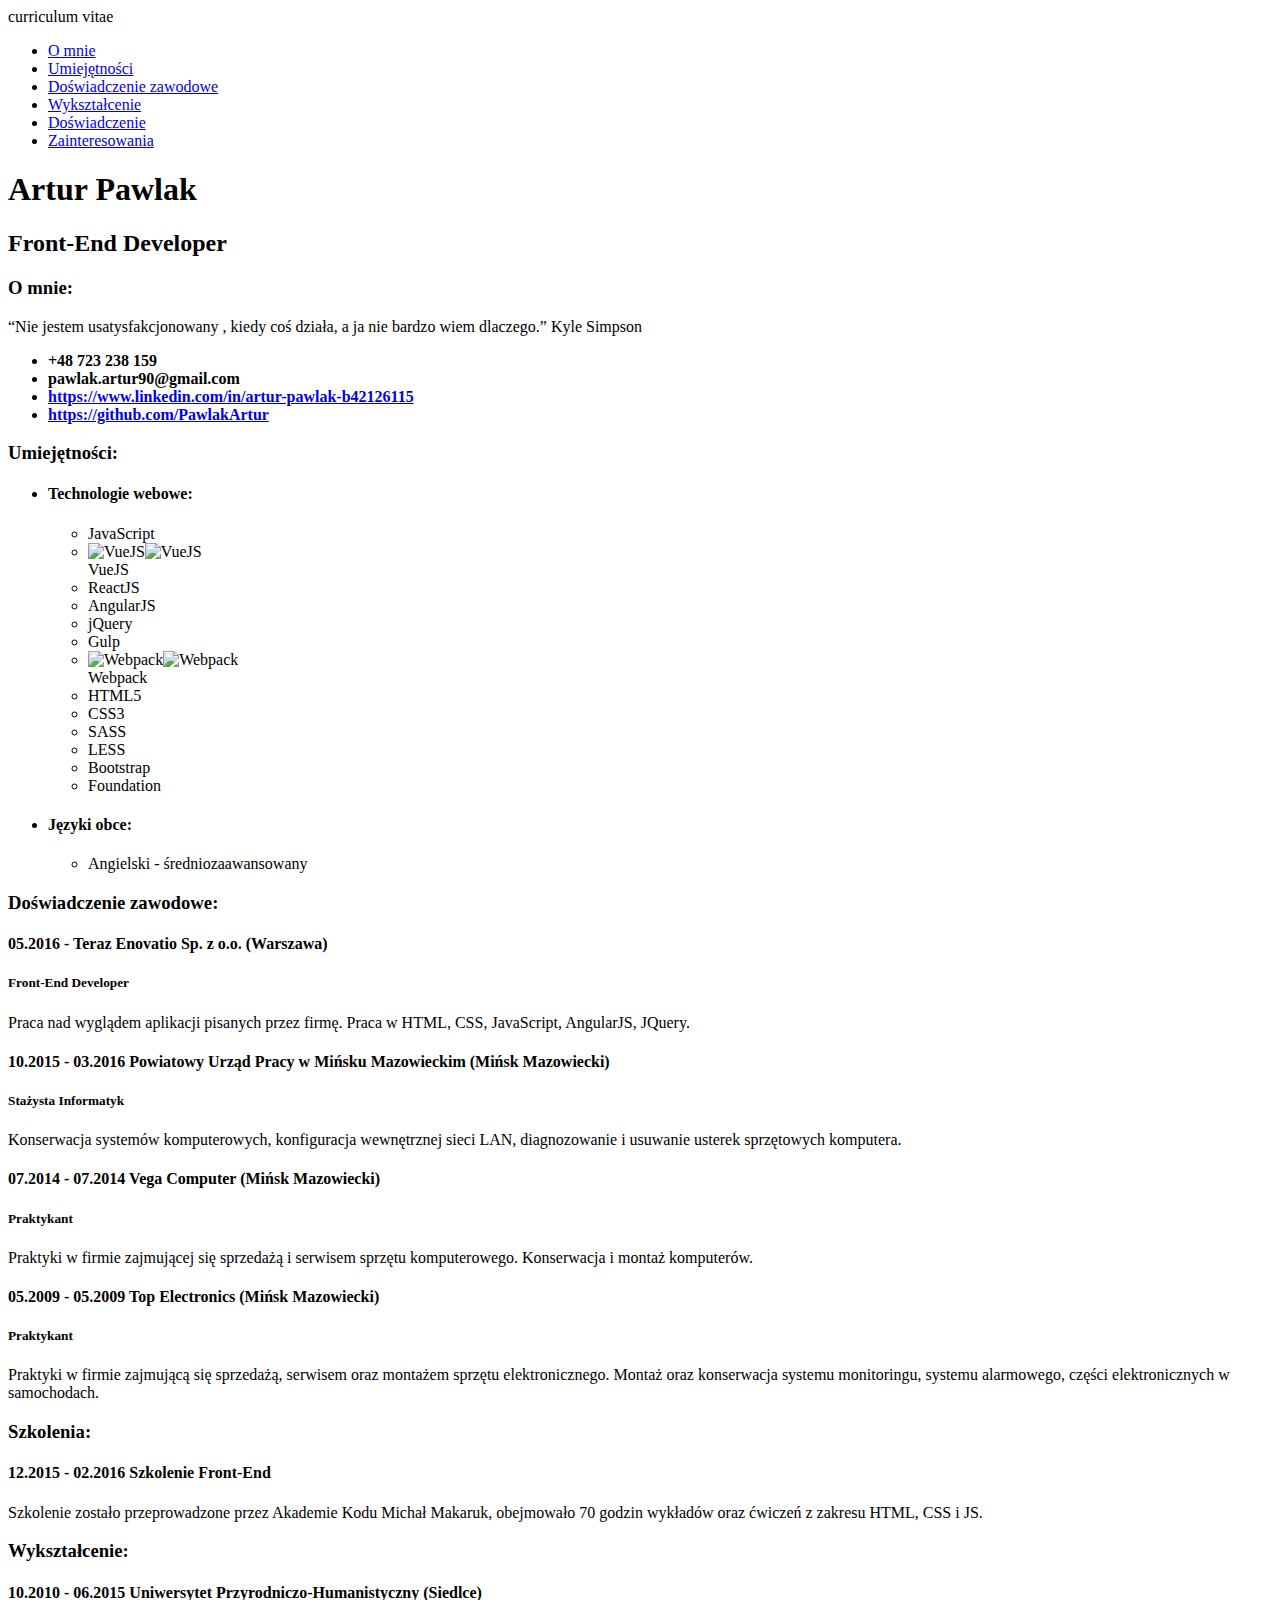
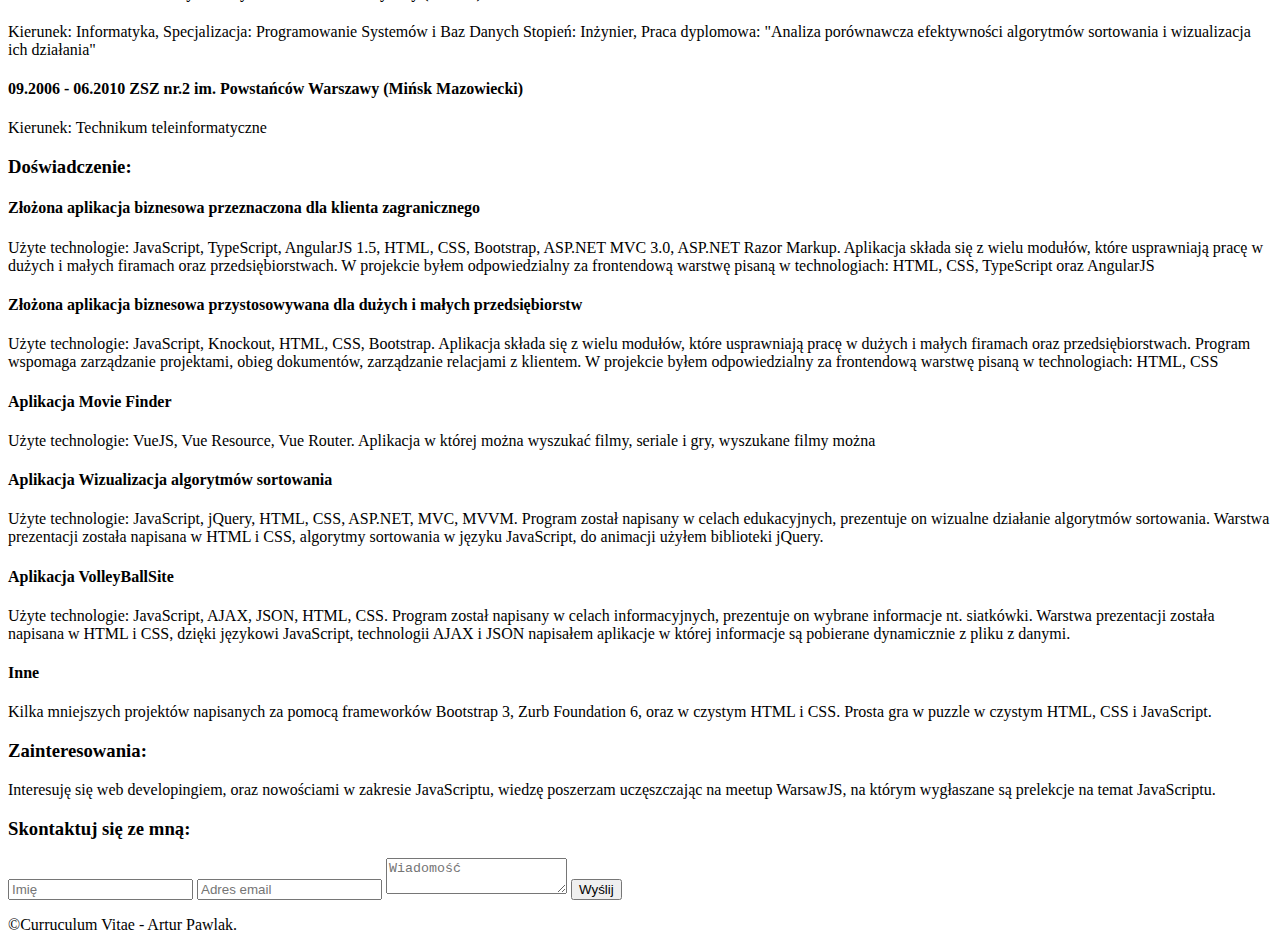
==== curriculumvitae/index.html @ c69a3983 "add some projects" ====
<!DOCTYPE html>
<html lang="en">
<head>
    <meta charset="UTF-8">
    <title>Curriculum Vitae</title>
    <meta name="viewport" content="width=device-width, initial-scale=1, minimum-scale=1">
    <script type="text/javascript" src="/scripts/script.min.js"></script>
    <link type="text/css" rel="stylesheet" href="/styles/normalize.min.css">
    <link type="text/css" rel="stylesheet" href="/styles/fontawesome/css/font-awesome.min.css">
    <link rel="stylesheet" href="https://cdn.rawgit.com/konpa/devicon/master/devicon.min.css">
    <link type="text/css" rel="stylesheet" href="/styles/style.min.css">
    <link href="https://fonts.googleapis.com/css?family=Allerta" rel="stylesheet">
    <link href="https://fonts.googleapis.com/css?family=Roboto" rel="stylesheet">
</head>
<body>
<nav>
    <div class="left-side">
        <div>curriculum vitae</div>
    </div><div class="right-side">
        <div class="container"></div>
        <div class="menu">
            <ul>
                <li><a href="#about">O mnie</a></li>
                <li><a href="#skills">Umiejętności</a></li>
                <li><a href="#professional-experience">Doświadczenie zawodowe</a></li>
                <li><a href="#education">Wykształcenie</a></li>
                <li><a href="#experience">Doświadczenie</a></li>
                <li><a href="#hobby">Zainteresowania</a></li>
            </ul>
        </div>
    </div>
</nav>
<main>
    <section class="information">
        <h1>Artur Pawlak</h1>
        <h2>
            Front-End Developer
            <div class="underline"></div>
        </h2>
    </section>
    <section id="about" class="about">
        <article>
            <h3>O mnie:</h3>
            <div>
                <p class="quote"><q>Nie jestem usatysfakcjonowany , kiedy coś działa, a ja nie bardzo wiem dlaczego.</q> Kyle Simpson</p>
                <ul>
                    <li>
                        <div class="icons"><i class="fa fa-phone-square fa-3x" aria-hidden="true"></i><i
                                class="fa fa-phone-square fa-3x" aria-hidden="true"></i></div>
                        <strong>+48 723 238 159</strong></li>
                    <li>
                        <div class="icons"><i class="fa fa-envelope-square fa-3x" aria-hidden="true"></i><i
                                class="fa fa-envelope-square fa-3x" aria-hidden="true"></i></div>
                        <strong>pawlak.artur90@gmail.com</strong></li>
                    <li>
                        <div class="icons"><i class="fa fa-linkedin-square fa-3x" aria-hidden="true"></i><i
                                class="fa fa-linkedin-square fa-3x" aria-hidden="true"></i></div>
                        <strong><a href="https://www.linkedin.com/in/artur-pawlak-b42126115">https://www.linkedin.com/in/artur-pawlak-b42126115</a></strong>
                    </li>
                    <li>
                        <div class="icons"><i class="fa fa-github-square fa-3x" aria-hidden="true"></i><i
                                class="fa fa-github-square fa-3x" aria-hidden="true"></i></div>
                        <strong><a href="https://github.com/PawlakArtur">https://github.com/PawlakArtur</a></strong>
                    </li>
                </ul>
            </div>
        </article>
    </section>
    <section id="skills" class="skills">
        <article>
            <h3>Umiejętności:</h3>
            <div>
                <ul>
                    <li>
                        <h4>Technologie webowe:</h4>
                        <ul>
                            <li class="skillIcons">
                                <div class="icons"><i class="devicon-javascript-plain"></i><i
                                        class="devicon-javascript-plain colored"></i></div>
                                <span>JavaScript</span></li>
                            <li class="skillIcons">
                                <div class="icons"><img src="/img/vuejs.svg" alt="VueJS" class="vuejs"><img
                                        src="/img/vuejs_colored.svg" alt="VueJS" class="vuejs"></div>
                                <span>VueJS</span></li>
                            <li class="skillIcons">
                                <div class="icons"><i class="devicon-react-original"></i><i
                                        class="devicon-react-original colored"></i></div>
                                <span>ReactJS</span></li>
                            <li class="skillIcons">
                                <div class="icons"><i class="devicon-angularjs-plain"></i><i
                                        class="devicon-angularjs-plain colored"></i></div>
                                <span>AngularJS</span></li>
                            <li class="skillIcons">
                                <div class="icons"><i class="devicon-jquery-plain"></i><i
                                        class="devicon-jquery-plain colored"></i></div>
                                <span>jQuery</span></li>
                            <li class="skillIcons">
                                <div class="icons"><i class="devicon-gulp-plain"></i><i
                                        class="devicon-gulp-plain colored"></i></div>
                                <span>Gulp</span></li>
                            <li class="skillIcons">
                                <div class="icons"><img src="/img/webpack.svg" alt="Webpack" class="vuejs"><img
                                        src="/img/webpack_colored.svg" alt="Webpack" class="vuejs"></div>
                                <span>Webpack</span></li>
                            <li class="skillIcons">
                                <div class="icons"><i class="devicon-html5-plain"></i><i
                                        class="devicon-html5-plain colored"></i></div>
                                <span>HTML5</span></li>
                            <li class="skillIcons">
                                <div class="icons"><i class="devicon-css3-plain"></i><i
                                        class="devicon-css3-plain colored"></i></div>
                                <span>CSS3</span></li>
                            <li class="skillIcons">
                                <div class="icons"><i class="devicon-sass-original"></i><i
                                        class="devicon-sass-original colored"></i></div>
                                <span>SASS</span></li>
                            <li class="skillIcons">
                                <div class="icons"><i class="devicon-less-plain-wordmark"></i><i
                                        class="devicon-less-plain-wordmark colored"></i></div>
                                <span>LESS</span></li>
                            <li class="skillIcons">
                                <div class="icons"><i class="devicon-bootstrap-plain"></i><i
                                        class="devicon-bootstrap-plain colored"></i></div>
                                <span>Bootstrap</span></li>
                            <li class="skillIcons">
                                <div class="icons"><i class="devicon-foundation-plain"></i><i
                                        class="devicon-foundation-plain colored"></i></div>
                                <span>Foundation</span></li>
                        </ul>
                    </li>
                    <li>
                        <h4>Języki obce:</h4>
                        <ul class="skill-languages">
                            <li>Angielski - średniozaawansowany
                        </ul>
                    </li>
                </ul>
            </div>
        </article>
    </section>
    <section id="professional-experience" class="professional-experience">
        <article>
            <h3>Doświadczenie zawodowe:</h3>
            <div>
                <div>
                    <h4><span>05.2016 - Teraz</span> Enovatio Sp. z o.o. (Warszawa)</h4>
                    <h5>Front-End Developer</h5>
                    <p>Praca nad wyglądem aplikacji pisanych przez firmę. Praca w HTML, CSS, JavaScript, AngularJS,
                        JQuery.</p>
                </div>
                <div>
                    <h4><span>10.2015 - 03.2016</span> Powiatowy Urząd Pracy w Mińsku Mazowieckim (Mińsk Mazowiecki)
                    </h4>
                    <h5>Stażysta Informatyk</h5>
                    <p>Konserwacja systemów komputerowych, konfiguracja wewnętrznej sieci LAN, diagnozowanie i usuwanie
                        usterek sprzętowych komputera.</p>
                </div>
                <div>
                    <h4><span>07.2014 - 07.2014</span> Vega Computer (Mińsk Mazowiecki)</h4>
                    <h5>Praktykant</h5>
                    <p>Praktyki w firmie zajmującej się sprzedażą i serwisem sprzętu komputerowego. Konserwacja i montaż
                        komputerów.</p>
                </div>
                <div>
                    <h4><span>05.2009 - 05.2009</span> Top Electronics (Mińsk Mazowiecki)</h4>
                    <h5>Praktykant</h5>
                    <p>Praktyki w firmie zajmującą się sprzedażą, serwisem oraz montażem sprzętu elektronicznego. Montaż
                        oraz konserwacja systemu monitoringu, systemu alarmowego, części elektronicznych w
                        samochodach.</p>
                </div>
            </div>
        </article>
    </section>
    <section id="education" class="education">
        <article>
            <h3>Szkolenia:</h3>
            <div>
                <div>
                    <h4><span>12.2015 - 02.2016</span> Szkolenie Front-End</h4>
                    <p>Szkolenie zostało przeprowadzone przez Akademie Kodu Michał Makaruk, obejmowało 70 godzin
                        wykładów oraz ćwiczeń z zakresu HTML, CSS i JS.</p>
                </div>
            </div>
            <h3>Wykształcenie:</h3>
            <div>
                <div>
                    <h4><span>10.2010 - 06.2015</span> Uniwersytet Przyrodniczo-Humanistyczny (Siedlce)</h4>
                    <p>Kierunek: Informatyka, Specjalizacja: Programowanie Systemów i Baz Danych Stopień: Inżynier,
                        Praca dyplomowa: "Analiza porównawcza efektywności algorytmów sortowania i wizualizacja ich
                        działania"</p>
                </div>
                <div>
                    <h4><span>09.2006 - 06.2010</span> ZSZ nr.2 im. Powstańców Warszawy (Mińsk Mazowiecki)</h4>
                    <p>Kierunek: Technikum teleinformatyczne</p>
                </div>
            </div>
        </article>
    </section>
    <section id="experience" class="experience">
        <article>
            <h3>Doświadczenie:</h3>
            <div>
                <div>
                    <h4>Złożona aplikacja biznesowa przeznaczona dla klienta zagranicznego</h4>
                    <p>Użyte technologie: JavaScript, TypeScript, AngularJS 1.5, HTML, CSS, Bootstrap, ASP.NET MVC 3.0,
                        ASP.NET Razor Markup.
                        Aplikacja składa się z wielu modułów, które usprawniają pracę w dużych i małych firamach oraz
                        przedsiębiorstwach.
                        W projekcie byłem odpowiedzialny za frontendową warstwę pisaną w technologiach: HTML, CSS,
                        TypeScript oraz AngularJS</p>
                </div>
                <div>
                    <h4>Złożona aplikacja biznesowa przystosowywana dla dużych i małych przedsiębiorstw</h4>
                    <p>Użyte technologie: JavaScript, Knockout, HTML, CSS, Bootstrap.
                        Aplikacja składa się z wielu modułów, które usprawniają pracę w dużych i małych firamach oraz
                        przedsiębiorstwach.
                        Program wspomaga zarządzanie projektami, obieg dokumentów, zarządzanie relacjami z klientem.
                        W projekcie byłem odpowiedzialny za frontendową warstwę pisaną w technologiach: HTML, CSS</p>
                </div>
                <div>
                    <h4>Aplikacja Movie Finder</h4>
                    <p>Użyte technologie: VueJS, Vue Resource, Vue Router.
                        Aplikacja w której można wyszukać filmy, seriale i gry, wyszukane filmy można </p>
                </div>
                <div>
                    <h4>Aplikacja Wizualizacja algorytmów sortowania</h4>
                    <p>Użyte technologie: JavaScript, jQuery, HTML, CSS, ASP.NET, MVC, MVVM. Program
                        został napisany w celach edukacyjnych, prezentuje on wizualne działanie algorytmów sortowania.
                        Warstwa
                        prezentacji została napisana w HTML i CSS, algorytmy sortowania w języku JavaScript, do animacji
                        użyłem
                        biblioteki jQuery.</p>
                </div>
                <div>
                    <h4>Aplikacja VolleyBallSite</h4>
                    <p>Użyte technologie: JavaScript, AJAX, JSON, HTML, CSS. Program został napisany w
                        celach informacyjnych, prezentuje on wybrane informacje nt. siatkówki. Warstwa prezentacji
                        została napisana w
                        HTML i CSS, dzięki językowi JavaScript, technologii AJAX i JSON napisałem aplikacje w której
                        informacje są
                        pobierane dynamicznie z pliku z danymi.</p>
                </div>
                <div>
                    <h4>Inne</h4>
                    <p>Kilka mniejszych projektów napisanych za pomocą frameworków Bootstrap 3, Zurb Foundation 6, oraz
                        w
                        czystym HTML i CSS. Prosta gra w puzzle w czystym HTML, CSS i JavaScript.</p>
                </div>
            </div>
        </article>
    </section>
    <section id="hobby" class="hobby">
        <article>
            <h3>Zainteresowania:</h3>
            <div>
                <p>Interesuję się web developingiem, oraz nowościami w zakresie JavaScriptu, wiedzę poszerzam
                    uczęszczając na meetup WarsawJS, na którym wygłaszane są prelekcje na temat JavaScriptu.</p>
            </div>
        </article>
    </section>
    <section id="contact" class="contact">
        <article>
            <h3>Skontaktuj się ze mną:</h3>
            <div>
                <form action="//formspree.io/pawlak.artur90@gmail.com" method="POST">
                    <input type="text" name="name" placeholder="Imię">
                    <input type="email" name="_replyto" placeholder="Adres email">
                    <textarea name="message" placeholder="Wiadomość"></textarea>
                    <input type="submit" value="Wyślij" class="button">
                    <input type="text" name="_gotcha" style="display:none"/>
                    <input type="hidden" name="_next" value="/#"/>
                </form>
            </div>
        </article>
    </section>
</main>
<footer>
    <div><p>&copy;Curruculum Vitae - Artur Pawlak.</p></div>
</footer>
</body>
</html>
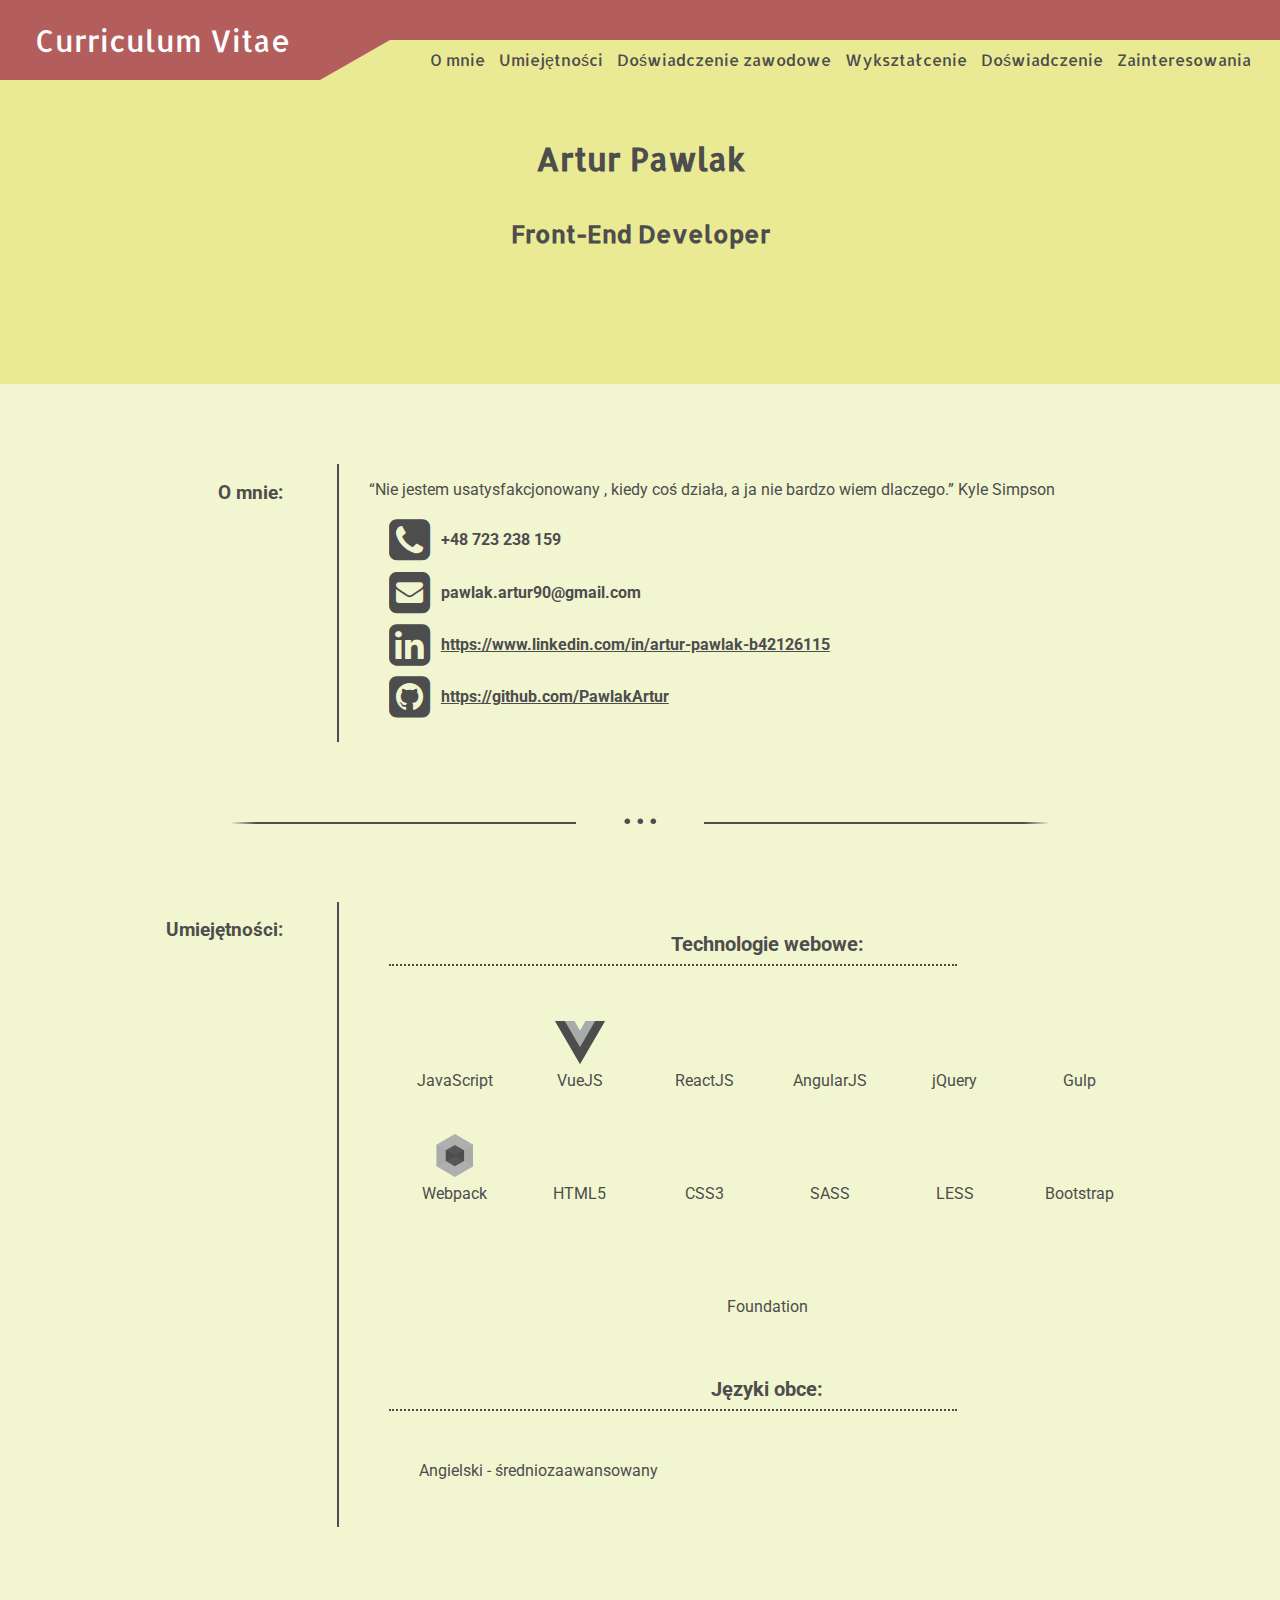
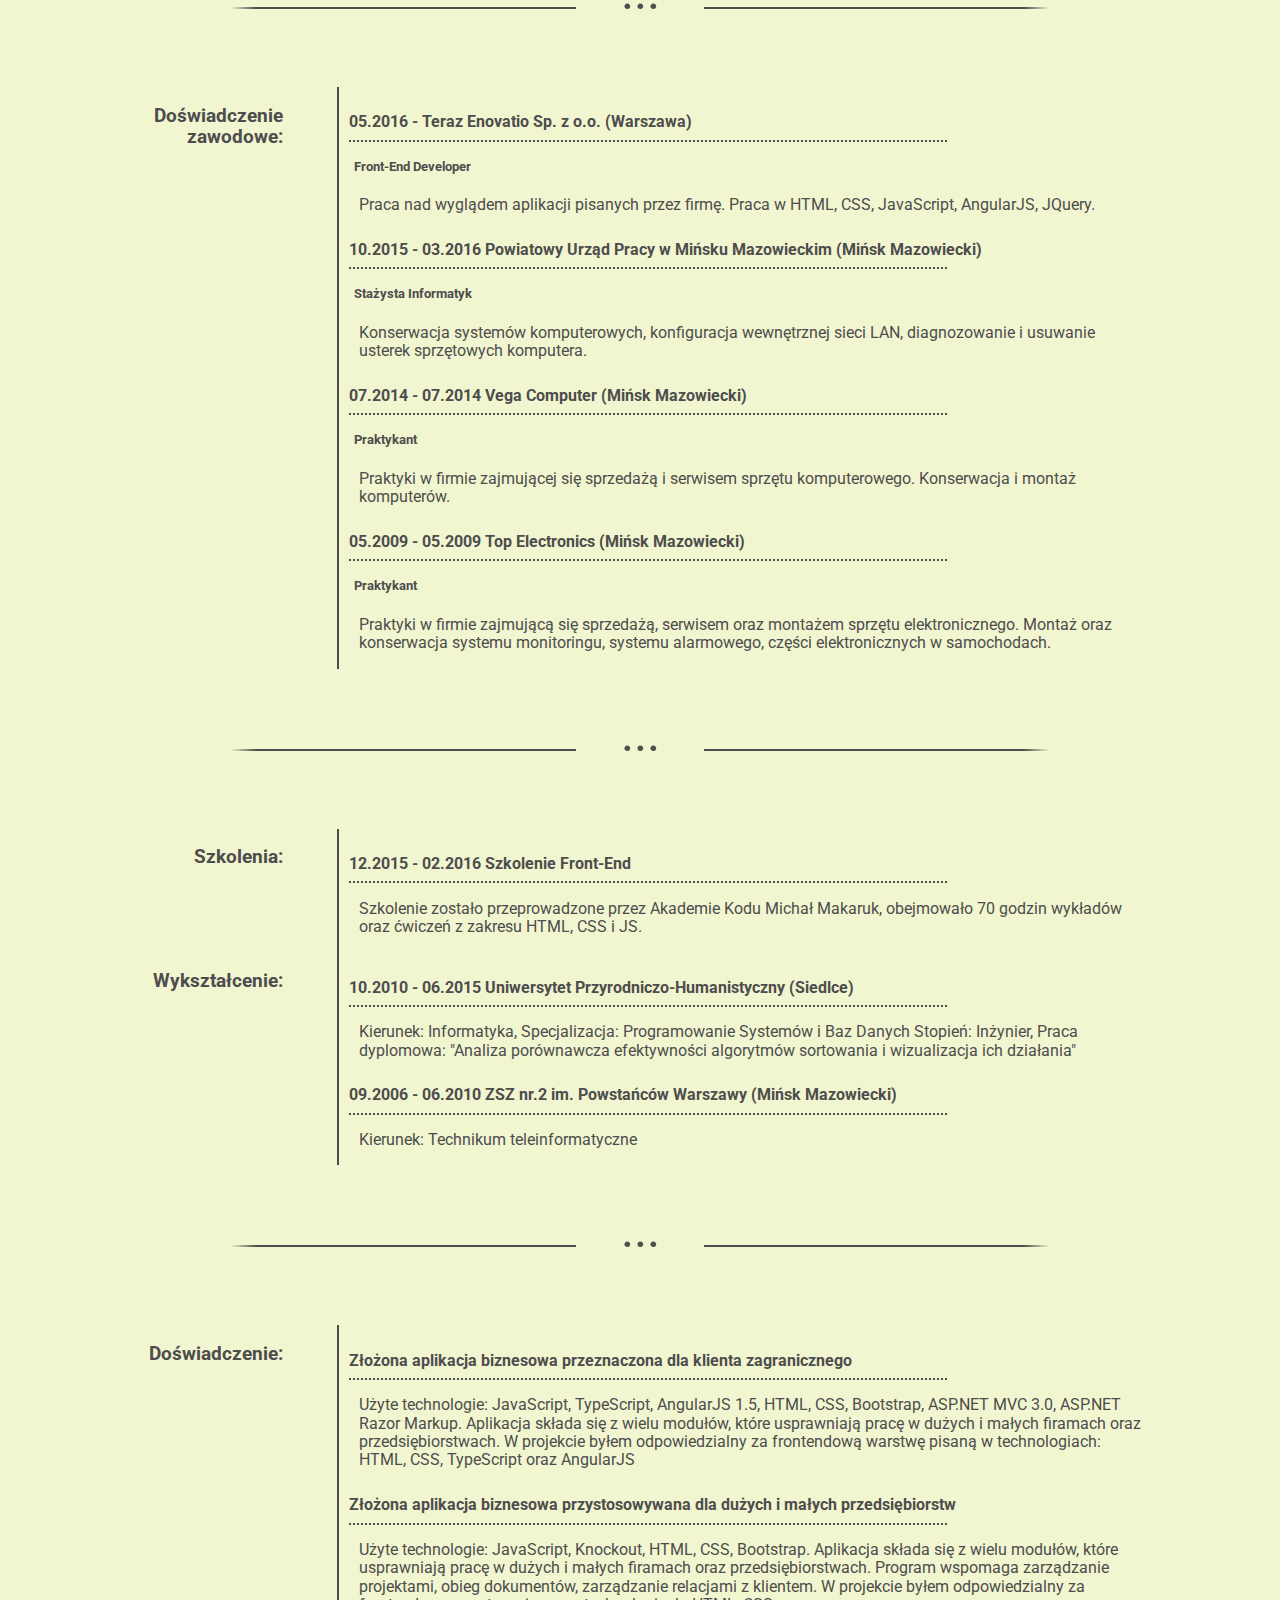
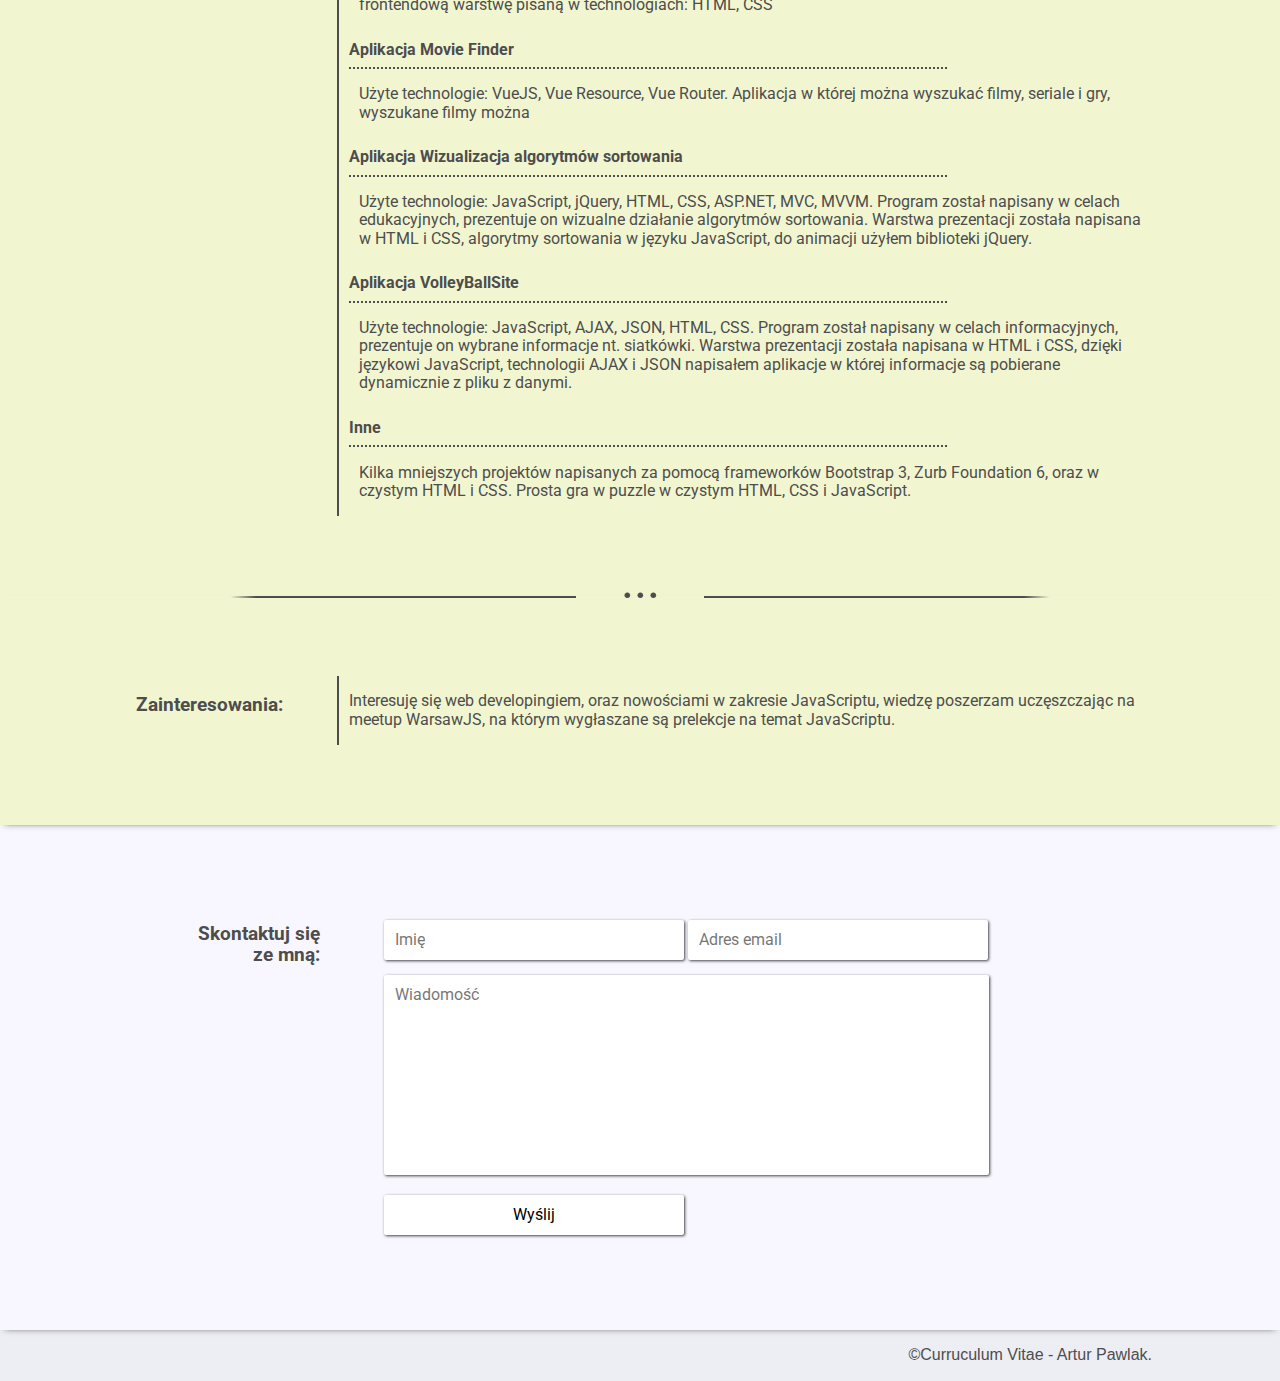
==== commit b02323a2: "CV fix paths" ====
--- a/curriculumvitae/index.html
+++ b/curriculumvitae/index.html
@@ -4,11 +4,11 @@
     <meta charset="UTF-8">
     <title>Curriculum Vitae</title>
     <meta name="viewport" content="width=device-width, initial-scale=1, minimum-scale=1">
-    <script type="text/javascript" src="/scripts/script.min.js"></script>
-    <link type="text/css" rel="stylesheet" href="/styles/normalize.min.css">
-    <link type="text/css" rel="stylesheet" href="/styles/fontawesome/css/font-awesome.min.css">
+    <script type="text/javascript" src="./scripts/script.min.js"></script>
+    <link type="text/css" rel="stylesheet" href="./styles/normalize.min.css">
+    <link type="text/css" rel="stylesheet" href="./styles/fontawesome/css/font-awesome.min.css">
     <link rel="stylesheet" href="https://cdn.rawgit.com/konpa/devicon/master/devicon.min.css">
-    <link type="text/css" rel="stylesheet" href="/styles/style.min.css">
+    <link type="text/css" rel="stylesheet" href="./styles/style.min.css">
     <link href="https://fonts.googleapis.com/css?family=Allerta" rel="stylesheet">
     <link href="https://fonts.googleapis.com/css?family=Roboto" rel="stylesheet">
 </head>
@@ -79,7 +79,7 @@
                                         class="devicon-javascript-plain colored"></i></div>
                                 <span>JavaScript</span></li>
                             <li class="skillIcons">
-                                <div class="icons"><img src="/img/vuejs.svg" alt="VueJS" class="vuejs"><img
+                                <div class="icons"><img src="./img/vuejs.svg" alt="VueJS" class="vuejs"><img
                                         src="/img/vuejs_colored.svg" alt="VueJS" class="vuejs"></div>
                                 <span>VueJS</span></li>
                             <li class="skillIcons">
@@ -99,7 +99,7 @@
                                         class="devicon-gulp-plain colored"></i></div>
                                 <span>Gulp</span></li>
                             <li class="skillIcons">
-                                <div class="icons"><img src="/img/webpack.svg" alt="Webpack" class="vuejs"><img
+                                <div class="icons"><img src="./img/webpack.svg" alt="Webpack" class="vuejs"><img
                                         src="/img/webpack_colored.svg" alt="Webpack" class="vuejs"></div>
                                 <span>Webpack</span></li>
                             <li class="skillIcons">
--- a/curriculumvitae/styles/style.min.css
+++ b/curriculumvitae/styles/style.min.css
@@ -0,0 +1 @@
+main section:before,nav .left-side:after,nav .right-side .menu ul li:after{content:""}*{box-sizing:border-box}body{background-color:#F8F7FF;color:#4d4d4d}nav{font-family:Allerta,sans-serif;width:100%;height:80px;position:fixed;top:0;z-index:10;-webkit-transition:all .5s;transition:all .5s}nav .left-side{width:40%;height:80px;line-height:80px;display:inline-block;vertical-align:top;position:relative;text-align:right;background:#b35d5d;-webkit-transition:all .5s;transition:all .5s}nav .left-side div{color:#fff;font-size:30px;text-transform:capitalize;width:260px;margin:0 auto}nav .left-side:after{width:0;height:0;border-top:40px solid #b35d5d;border-right:70px solid transparent;position:absolute;bottom:0;left:100%;-webkit-transition:all .5s;transition:all .5s}nav .right-side{width:60%;display:inline-block;background:#eaea95;-webkit-transition:all .5s;transition:all .5s}nav .right-side .container{width:100%;height:40px;vertical-align:top;background:#b35d5d;-webkit-transition:all .5s;transition:all .5s}nav .right-side .menu{height:40px;line-height:40px;margin-left:70px;-webkit-transition:all .5s;transition:all .5s}nav .right-side .menu ul{list-style:none;font-size:16px;margin:0}nav .right-side .menu ul li{display:inline-block;margin-right:10px;position:relative;cursor:pointer;z-index:2;color:#000;-webkit-transition:all .4s;transition:all .4s}nav .right-side .menu ul li a{color:#4d4d4d;text-decoration:none}nav .right-side .menu ul li:after{display:block;width:0;height:50px;max-height:2px;background:#b35d5d;position:absolute;bottom:0;left:0;z-index:1;-webkit-transition:all .5s;transition:all .5s}nav .right-side .menu ul li:hover:after{width:100%}.navBarSmall{height:40px}.navBarSmall .left-side{height:40px;line-height:40px;font-size:16px}.navBarSmall .left-side div{position:relative;bottom:0}.navBarSmall .right-side .container{height:0}main{font-family:Roboto,sans-serif;width:100%;padding-top:20px}main section{padding:80px 0;width:100%;display:inline-block;position:relative}main section:nth-child(2):after,main section:nth-child(2):before,main section:nth-child(8):after,main section:nth-child(8):before{content:none}main section:nth-child(7),main section:nth-child(8){box-shadow:0 3px 7px -5px rgba(0,0,0,.75)}main section:before{display:block;position:absolute;top:0;left:0;width:100%;height:2px;margin:0 auto;background:-webkit-linear-gradient(left,transparent 0,transparent 18%,#4D4D4D 20%,#4D4D4D 45%,transparent 45%,transparent 55%,#4D4D4D 55%,#4D4D4D 80%,transparent 82%,transparent 100%);background:linear-gradient(to right,transparent 0,transparent 18%,#4D4D4D 20%,#4D4D4D 45%,transparent 45%,transparent 55%,#4D4D4D 55%,#4D4D4D 80%,transparent 82%,transparent 100%)}main section:after{content:"...";font-size:50px;display:block;position:absolute;top:-40px;width:100%;text-align:center;line-height:50px}main section article{width:80%;margin:0 auto}main section article>h3{width:20%;display:inline-block;vertical-align:top;text-align:right;padding:0 50px 0 0}main section article h4{position:relative;padding:5px 0}main section article h4:hover:after{width:75%}main section article h4:after,main section article h4:before{content:"";display:inline-block;position:absolute;width:75%;left:0;bottom:-5px;border-bottom:2px dotted #4d4d4d;opacity:1}main section article h4:after{width:0;border-bottom-style:solid;-webkit-transition:all .5s;transition:all .5s}main section article>div{width:79%;display:inline-block;border-left:2px solid #4D4D4D;padding:0 0 0 10px}main section article>div>div h5{padding:0 0 0 5px}main section article>div>div>p{padding:0 0 0 10px}main .information{background:#eaea95;font-family:Allerta,sans-serif;position:relative;margin-top:20px}main .information img{width:200px;height:200px;margin:0 auto;border-radius:50%;display:inline-block;border:8px solid #fff}main .information>h1,main .information>h2{text-align:center}main .information h2{position:relative;padding:20px 0}main .information h2 .underline{display:block;position:relative;width:500px;height:2px;margin:15px auto 0;background:-webkit-linear-gradient(left,#b35d5d 0,#b35d5d 230px,transparent 230px,transparent 270px,#b35d5d 270px,#b35d5d 500px);background:linear-gradient(to right,#b35d5d 0,#b35d5d 230px,transparent 230px,transparent 270px,#b35d5d 270px,#b35d5d 500px);opacity:0;-webkit-transition:all .5s;transition:all .5s}main .information h2 .underline:after,main .information h2:after{width:30px;height:30px;border-bottom:2px solid #b35d5d;border-right:2px solid #b35d5d}main .information h2 .underline:after{content:"";display:block;position:absolute;-webkit-transform:rotate(45deg);transform:rotate(45deg);left:234px;bottom:-15px;-webkit-transition:all .5s;transition:all .5s}main .information h2 .underline:after,main .information h2:hover .underline{opacity:1}main .information h2:after{background:0 0;-webkit-transform:rotate(45deg);transform:rotate(45deg);left:48.3%;bottom:-5px;opacity:0}main .about,main .education,main .experience,main .hobby,main .professional-experience,main .skills{background:#F2F6D0}main .about .quote{text-indent:20px;line-height:20px}main .about ul{list-style-type:none}main .about ul a:active,main .about ul a:hover,main .about ul a:link,main .about ul a:visited{color:#4d4d4d}main .about ul strong,main .about ul>strong a{line-height:48px;vertical-align:top}main .about ul li strong a{vertical-align:top}main .about ul li:hover .icons .fa{top:-48px}main .about .icons{display:inline-block;width:48px;height:48px;overflow:hidden}main .about .icons .fa{position:relative;top:0;-webkit-transition:.5s;transition:.5s}main .about .icons .fa:last-child{color:#b35d5d}main .skills article>div ul{list-style:none}main .skills article>div ul>li{font-size:20px;text-align:center}main .skills article>div ul>li>ul{padding:10px 0}main .skills article>div ul>li>ul>li{width:120px;font-size:16px;display:inline-block;padding:20px}main .skills article>div ul>li>ul>li span{display:block}main .skills article>div ul>li>ul>li i{font-size:50px}main .skills article>div ul>li>ul>li .icons{display:inline-block;width:50px;height:50px;overflow:hidden}main .skills article>div ul>li>ul>li .icons>i{position:relative;display:inline-block;left:0;top:0;-webkit-transition:.5s;transition:.5s}main .skills article>div ul>li>ul>li .vuejs{height:43px;margin:3px 0;position:relative;display:inline-block;left:0;top:0;-webkit-transition:.5s;transition:.5s}main .skills article>div ul>li>ul>li:hover .icons>i,main .skills article>div ul>li>ul>li:hover .icons>img{top:-50px}main .skills article>div ul>li .skill-languages{text-align:left}main .skills article>div ul>li .skill-languages li{width:300px}main .contact article{width:900px;margin:0 auto}main .contact article>div{border:none}main .contact article .button,main .contact article input,main .contact article textarea{border-radius:2px;border:1px solid transparent;box-shadow:1px 1px 3px 0 rgba(0,0,0,.75);-webkit-transition:all .5s;transition:all .5s}main .contact article .button:focus,main .contact article input:focus,main .contact article textarea:focus{outline:0;border:1px solid #d6d6d6}main .contact article input{width:300px;display:block;margin:15px 0;padding:10px}footer,main .contact article input:nth-child(1),main .contact article input:nth-child(2){display:inline-block}main .contact article textarea{height:200px;width:605px;padding:10px;resize:none}main .contact article textarea:focus{outline:0}main .contact article .button{background:#fff;cursor:pointer}footer,main .contact article .button:active{background:#EDEDF4}footer{width:100%}footer div{width:80%;margin:0 auto;text-align:right}@media screen and (max-width:1570px){nav .left-side{width:25%}nav .right-side{width:75%}.navBarSmall .left-side{width:25%}.navBarSmall .right-side{width:75%}}@media screen and (max-width:1255px){.navBarSmall .left-side div,nav .left-side div{width:auto}.navBarSmall .left-side:after,nav .left-side:after{border-top-width:80px}nav .left-side{height:80px;line-height:80px}nav .right-side .menu{height:80px}nav .right-side .container{height:0}.navBarSmall .left-side{height:80px;line-height:80px}.navBarSmall .right-side .menu{height:80px}}@media screen and (max-width:1030px){.navBarSmall .left-side,nav .left-side{line-height:40px}.navBarSmall .left-side div,nav .left-side div{width:auto}nav .right-side .container{height:0}main section article>h3{width:100%;text-align:left;display:block}main .about ul strong{line-height:30px}main .about .icons{display:block}}@media screen and (max-width:710px){.navBarSmall .left-side,nav .left-side{display:none}.navBarSmall .right-side .menu,nav .right-side .menu{margin-left:0}.navBarSmall .right-side .menu ul,nav .right-side .menu ul{-webkit-margin-before:0;-webkit-margin-after:0;-webkit-padding-start:0;padding-left:30px}.navBarSmall .right-side,main section article h4:before,main section article h4:hover:after,nav .right-side{width:100%}main section article h4:after{width:0}main .contact article{padding-left:10px;width:auto}main .contact article input,main .contact article textarea{display:block;width:100%}main .contact article input:nth-child(1),main .contact article input:nth-child(2),main .contact article textarea:nth-child(1),main .contact article textarea:nth-child(2){display:block}}@media screen and (max-width:510px){.navBarSmall .left-side,nav .left-side{display:none}.navBarSmall .right-side,nav .right-side{width:100%}.navBarSmall .right-side .menu,nav .right-side .menu{margin-left:0}.navBarSmall .right-side .menu ul,nav .right-side .menu ul{-webkit-margin-before:0;-webkit-margin-after:0;-webkit-padding-start:0;padding-left:5px}.navBarSmall .right-side .menu ul li,nav .right-side .menu ul li{margin-right:5px;font-size:14px}.navBarSmall .right-side .menu ul li:after,nav .right-side .menu ul li:after{bottom:5px}.skills .skillIcons{padding:10px;width:80px}main .information h2 .underline{width:200px;background:-webkit-linear-gradient(left,#b35d5d 0,#b35d5d 80px,transparent 80px,transparent 120px,#b35d5d 120px,#b35d5d 200px);background:linear-gradient(to right,#b35d5d 0,#b35d5d 80px,transparent 80px,transparent 120px,#b35d5d 120px,#b35d5d 200px)}main .information h2 .underline:after{left:84px}}